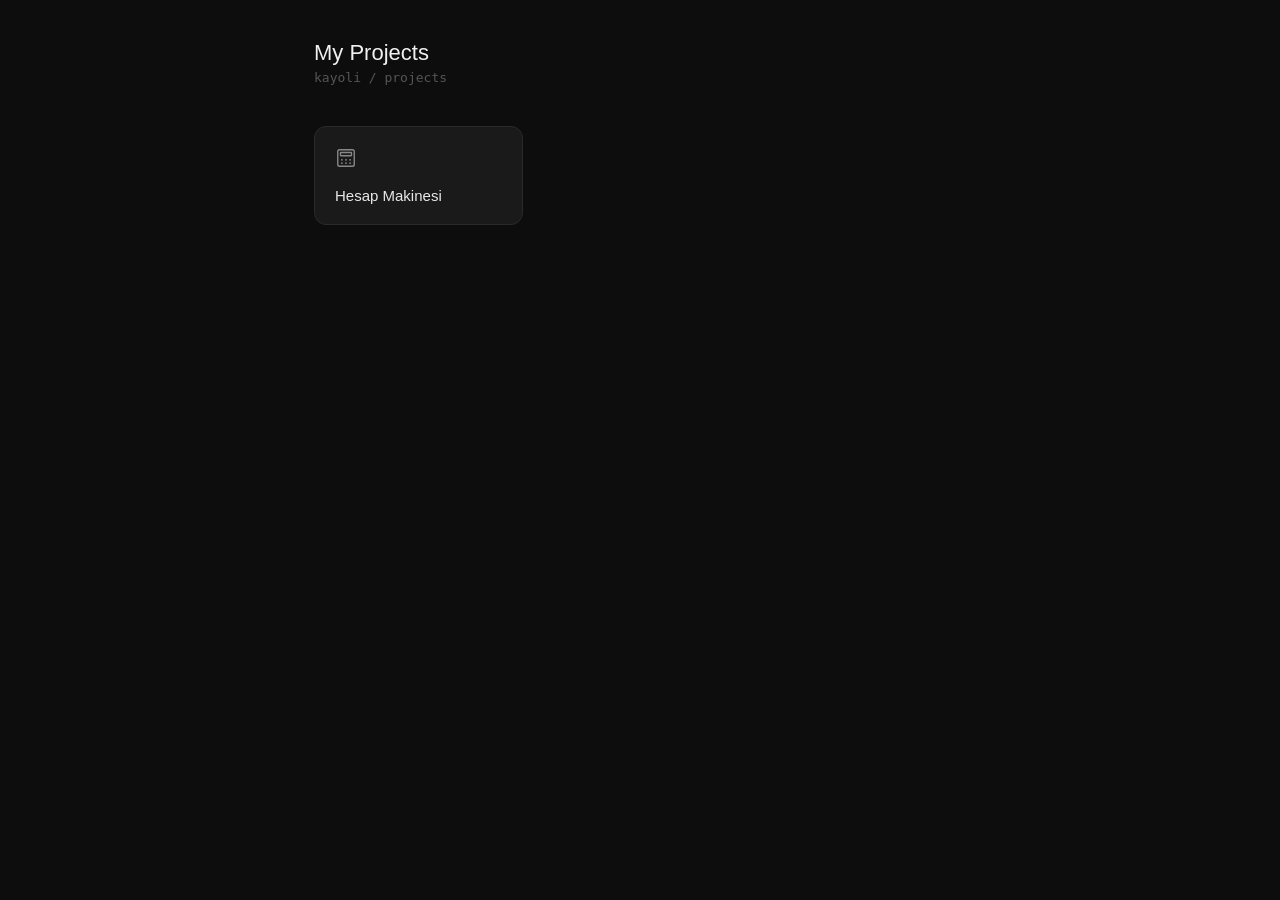
==== index.html @ 0f76a24e "Add initial HTML structure for project page" ====
<!DOCTYPE html>
<html lang="en">
<head>
  <meta charset="UTF-8">
  <meta name="viewport" content="width=device-width, initial-scale=1.0">
  <title>kayoli / projects</title>
  <style>
    * { box-sizing: border-box; margin: 0; padding: 0; }
    body { background: #0d0d0d; color: #e0e0e0; font-family: sans-serif; }
    .page { max-width: 700px; margin: 0 auto; padding: 2.5rem 1.5rem; }
    .header { margin-bottom: 2.5rem; }
    .header h1 { font-size: 22px; font-weight: 500; color: #f0f0f0; margin-bottom: 2px; }
    .header span { font-size: 13px; color: #555; font-family: monospace; }
    .grid { display: grid; grid-template-columns: repeat(auto-fill, minmax(160px, 1fr)); gap: 12px; }
    .card { background: #1a1a1a; border: 0.5px solid #2a2a2a; border-radius: 12px; padding: 1.25rem; cursor: pointer; text-decoration: none; display: block; transition: border-color 0.15s, background 0.15s; }
    .card:hover { background: #222; border-color: #444; }
    .card-icon { margin-bottom: 14px; }
    .card-icon svg { width: 22px; height: 22px; stroke: #888; fill: none; stroke-width: 1.5; stroke-linecap: round; stroke-linejoin: round; }
    .card-title { font-size: 15px; font-weight: 500; color: #e8e8e8; }
  </style>
</head>
<body>
  <div class="page">
    <div class="header">
      <h1>My Projects</h1>
      <span>kayoli / projects</span>
    </div>
    <div class="grid">

      <a href="hesapmakinesi.html" class="card">
        <div class="card-icon">
          <svg viewBox="0 0 24 24">
            <rect x="3" y="3" width="18" height="18" rx="2"/>
            <rect x="6" y="6" width="12" height="3.5" rx="0.5"/>
            <circle cx="7.5" cy="14" r="1" fill="#888" stroke="none"/>
            <circle cx="12" cy="14" r="1" fill="#888" stroke="none"/>
            <circle cx="16.5" cy="14" r="1" fill="#888" stroke="none"/>
            <circle cx="7.5" cy="17.5" r="1" fill="#888" stroke="none"/>
            <circle cx="12" cy="17.5" r="1" fill="#888" stroke="none"/>
            <circle cx="16.5" cy="17.5" r="1" fill="#888" stroke="none"/>
          </svg>
        </div>
        <div class="card-title">Hesap Makinesi</div>
      </a>

    </div>
  </div>
</body>
</html>
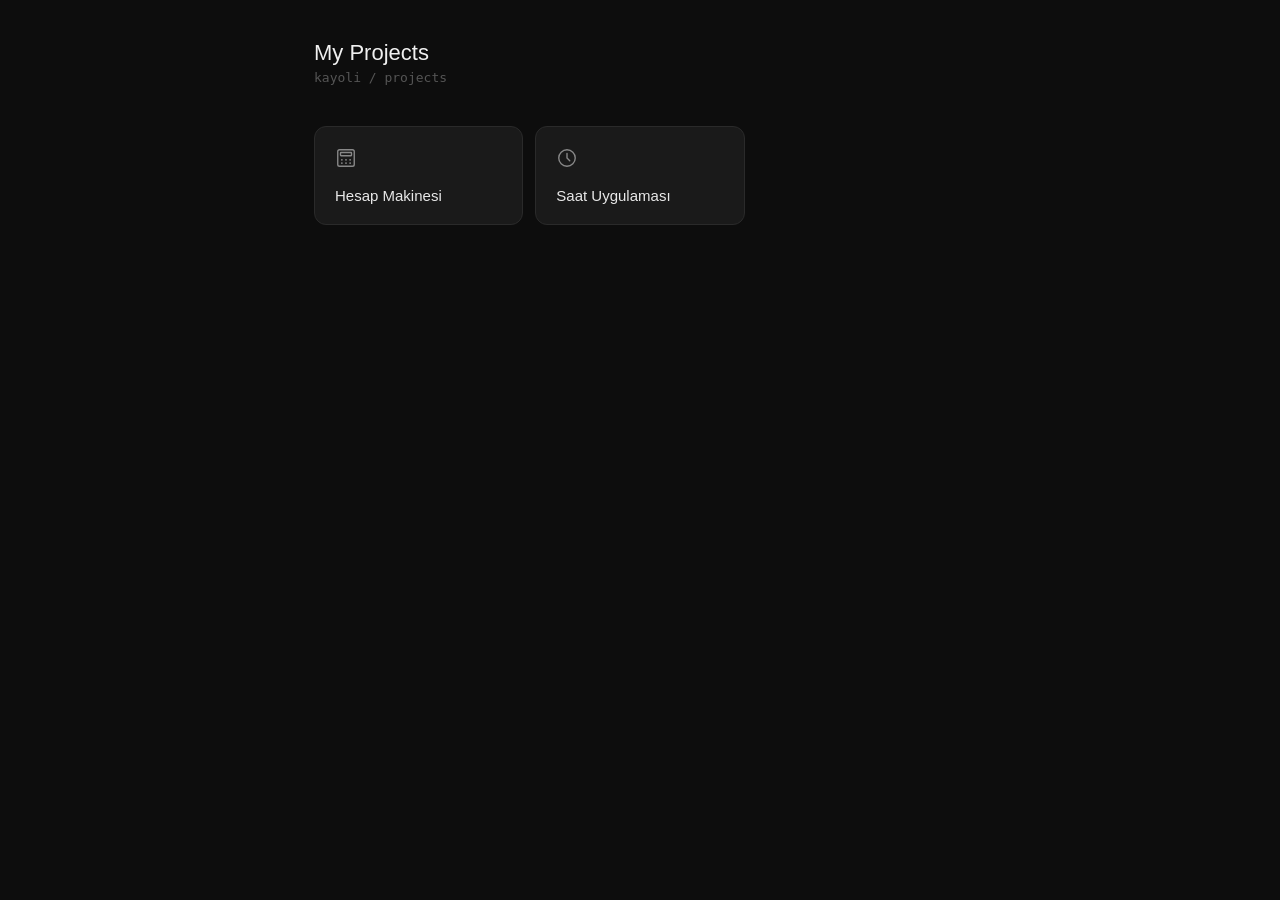
==== commit 66890da9: "Update index.html" ====
--- a/index.html
+++ b/index.html
@@ -6,7 +6,7 @@
   <title>kayoli / projects</title>
   <style>
     * { box-sizing: border-box; margin: 0; padding: 0; }
-    body { background: #0d0d0d; color: #e0e0e0; font-family: sans-serif; }
+    body { background: #0d0d0d; color: #e0e0e0; font-family: sans-serif; min-height: 100vh; }
     .page { max-width: 700px; margin: 0 auto; padding: 2.5rem 1.5rem; }
     .header { margin-bottom: 2.5rem; }
     .header h1 { font-size: 22px; font-weight: 500; color: #f0f0f0; margin-bottom: 2px; }
@@ -42,6 +42,15 @@
         </div>
         <div class="card-title">Hesap Makinesi</div>
       </a>
+      <a href="saat/index.html" class="card">
+        <div class="card-icon">
+          <svg viewBox="0 0 24 24">
+            <circle cx="12" cy="12" r="9"/>
+            <polyline points="12 7 12 12 15 15" />
+          </svg>
+        </div>
+        <div class="card-title">Saat Uygulaması</div>
+      </a>
 
     </div>
   </div>
